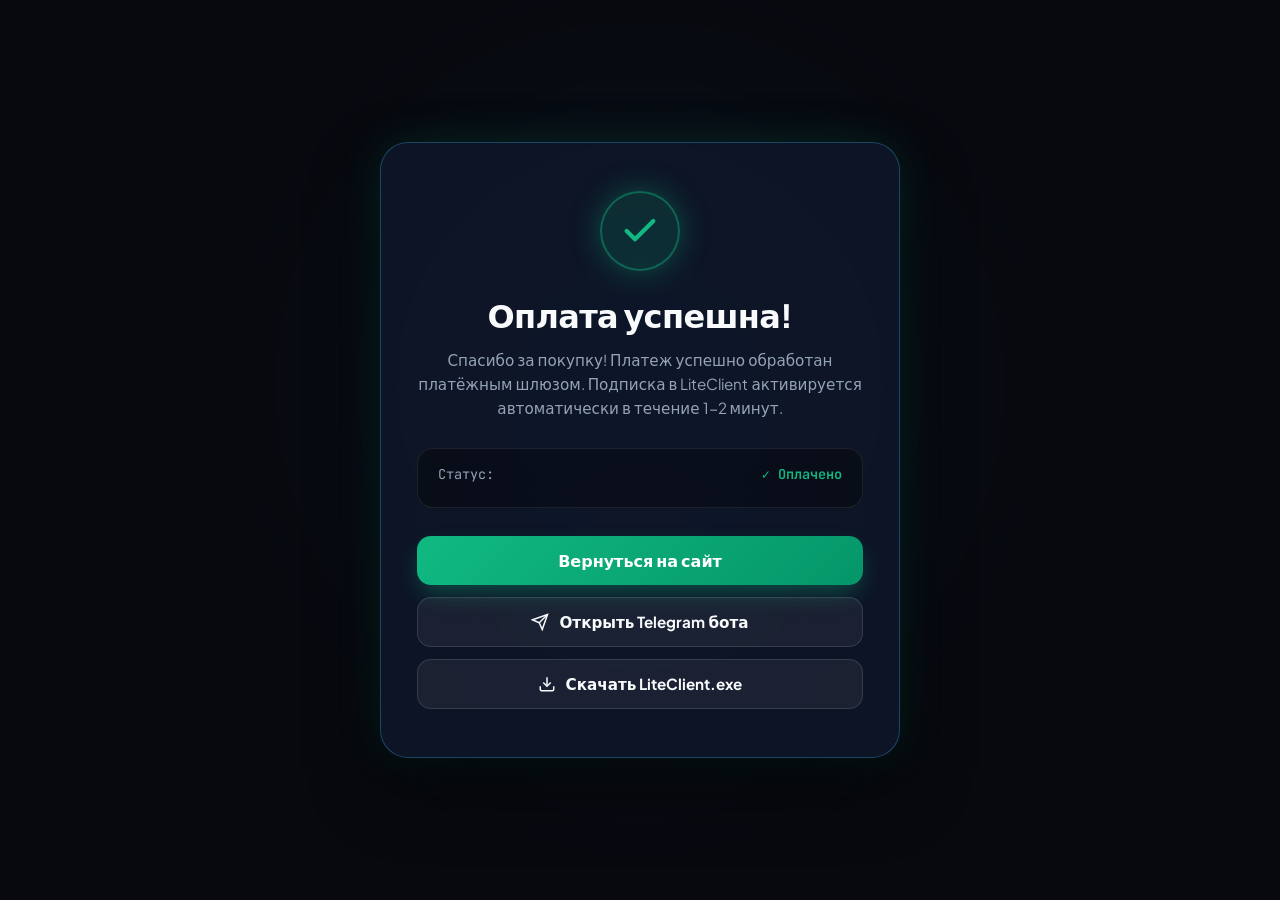
==== success.html @ eb527eb9 "Connect AnyPay payment gateway to tariff buttons" ====
<!DOCTYPE html>
<html lang="ru">
<head>
  <meta charset="UTF-8">
  <meta name="viewport" content="width=device-width, initial-scale=1.0">
  <title>Оплата успешна — LiteClient</title>
  <link rel="preconnect" href="https://fonts.googleapis.com">
  <link rel="preconnect" href="https://fonts.gstatic.com" crossorigin>
  <link href="https://fonts.googleapis.com/css2?family=JetBrains+Mono:wght@400;600;700&family=Plus+Jakarta+Sans:wght@400;500;600;700;800;900&display=swap" rel="stylesheet">
  <link rel="icon" type="image/svg+xml" href="logo.svg?v=5">
  <link rel="shortcut icon" href="favicon.ico">
  <link rel="stylesheet" href="styles.css?v=12">
  <style>
    .status-page-wrap {
      min-height: 100vh;
      display: flex;
      align-items: center;
      justify-content: center;
      padding: 24px;
      position: relative;
      z-index: 10;
    }
    .status-card {
      background: rgba(15, 23, 42, 0.85);
      border: 1px solid rgba(56, 189, 248, 0.3);
      border-radius: 28px;
      padding: 48px 36px;
      max-width: 520px;
      width: 100%;
      text-align: center;
      box-shadow: 0 30px 80px -15px rgba(0, 0, 0, 0.8), 0 0 50px -10px rgba(16, 185, 129, 0.25);
      animation: cardFadeIn 0.6s cubic-bezier(0.16, 1, 0.3, 1) forwards;
    }
    .status-icon-wrap {
      width: 80px;
      height: 80px;
      margin: 0 auto 24px;
      border-radius: 50%;
      background: rgba(16, 185, 129, 0.15);
      border: 2px solid rgba(16, 185, 129, 0.4);
      display: flex;
      align-items: center;
      justify-content: center;
      box-shadow: 0 0 30px rgba(16, 185, 129, 0.35);
    }
    .status-icon-wrap svg {
      color: #10b981;
    }
    .status-title {
      font-size: 2rem;
      font-weight: 800;
      color: var(--text-main);
      margin-bottom: 12px;
      letter-spacing: -0.02em;
    }
    .status-desc {
      color: var(--text-muted);
      font-size: 0.95rem;
      line-height: 1.6;
      margin-bottom: 28px;
    }
    .order-info-box {
      background: rgba(0, 0, 0, 0.35);
      border: 1px solid rgba(255, 255, 255, 0.08);
      border-radius: 16px;
      padding: 16px 20px;
      margin-bottom: 28px;
      text-align: left;
      font-family: var(--font-mono);
      font-size: 0.85rem;
    }
    .order-info-row {
      display: flex;
      justify-content: space-between;
      margin-bottom: 8px;
      color: var(--text-muted);
    }
    .order-info-row:last-child {
      margin-bottom: 0;
    }
    .order-info-row span:last-child {
      color: var(--text-main);
      font-weight: 600;
    }
    .status-actions {
      display: flex;
      flex-direction: column;
      gap: 12px;
    }
    .btn-main {
      display: inline-flex;
      align-items: center;
      justify-content: center;
      gap: 10px;
      width: 100%;
      padding: 14px 24px;
      font-size: 1rem;
      font-weight: 700;
      border-radius: 14px;
      background: linear-gradient(135deg, #10b981 0%, #059669 100%);
      color: #fff;
      text-decoration: none;
      border: none;
      cursor: pointer;
      box-shadow: 0 10px 25px -5px rgba(16, 185, 129, 0.4);
      transition: all 0.25s ease;
    }
    .btn-main:hover {
      transform: translateY(-2px);
      box-shadow: 0 14px 30px -5px rgba(16, 185, 129, 0.6);
    }
    .btn-secondary {
      display: inline-flex;
      align-items: center;
      justify-content: center;
      gap: 10px;
      width: 100%;
      padding: 14px 24px;
      font-size: 0.95rem;
      font-weight: 700;
      border-radius: 14px;
      background: rgba(255, 255, 255, 0.06);
      color: var(--text-main);
      text-decoration: none;
      border: 1px solid rgba(255, 255, 255, 0.12);
      transition: all 0.25s ease;
    }
    .btn-secondary:hover {
      background: rgba(255, 255, 255, 0.12);
      transform: translateY(-2px);
    }
  </style>
</head>
<body>
  <div class="ambient-glow glow-1"></div>
  <div class="ambient-glow glow-2"></div>
  <canvas id="particleCanvas"></canvas>

  <div class="status-page-wrap">
    <div class="status-card">
      <div class="status-icon-wrap">
        <svg width="40" height="40" viewBox="0 0 24 24" fill="none" stroke="currentColor" stroke-width="2.5" stroke-linecap="round" stroke-linejoin="round">
          <polyline points="20 6 9 17 4 12"></polyline>
        </svg>
      </div>

      <h1 class="status-title">Оплата успешна!</h1>
      <p class="status-desc">
        Спасибо за покупку! Платеж успешно обработан платёжным шлюзом. Подписка в LiteClient активируется автоматически в течение 1-2 минут.
      </p>

      <div class="order-info-box" id="orderInfoBox">
        <div class="order-info-row">
          <span>Статус:</span>
          <span style="color: #10b981;">✓ Оплачено</span>
        </div>
        <div class="order-info-row" id="payIdRow" style="display: none;">
          <span>Номер заказа:</span>
          <span id="payIdVal">—</span>
        </div>
        <div class="order-info-row" id="amountRow" style="display: none;">
          <span>Сумма:</span>
          <span id="amountVal">—</span>
        </div>
      </div>

      <div class="status-actions">
        <a href="index.html" class="btn-main">
          Вернуться на сайт
        </a>
        <a href="https://t.me/lLiteClientBot" target="_blank" class="btn-secondary">
          <svg width="18" height="18" viewBox="0 0 24 24" fill="none" stroke="currentColor" stroke-width="2">
            <line x1="22" y1="2" x2="11" y2="13"></line>
            <polygon points="22 2 15 22 11 13 2 9 22 2"></polygon>
          </svg>
          Открыть Telegram бота
        </a>
        <a href="LiteClient.exe" download class="btn-secondary">
          <svg width="18" height="18" viewBox="0 0 24 24" fill="none" stroke="currentColor" stroke-width="2">
            <path d="M21 15v4a2 2 0 0 1-2 2H5a2 2 0 0 1-2-2v-4"></path>
            <polyline points="7 10 12 15 17 10"></polyline>
            <line x1="12" y1="15" x2="12" y2="3"></line>
          </svg>
          Скачать LiteClient.exe
        </a>
      </div>
    </div>
  </div>

  <script>
    // Extract query parameters if AnyPay passes them (pay_id, amount, currency)
    const params = new URLSearchParams(window.location.search);
    const payId = params.get('pay_id');
    const amount = params.get('amount');
    const currency = params.get('currency') || 'RUB';

    if (payId) {
      document.getElementById('payIdRow').style.display = 'flex';
      document.getElementById('payIdVal').textContent = '#' + payId;
    }
    if (amount) {
      document.getElementById('amountRow').style.display = 'flex';
      document.getElementById('amountVal').textContent = amount + ' ' + (currency === 'RUB' ? 'руб' : currency);
    }
  </script>
</body>
</html>
---- styles.css ----
:root {
  --bg-deep: #07090e;
  --text-main: #f8fafc;
  --text-muted: #94a3b8;
  --accent-cyan: #38bdf8;
  --accent-blue: #2563eb;
  --accent-purple: #8b5cf6;
  --card-bg: rgba(15, 23, 42, 0.7);
  --card-border: rgba(56, 189, 248, 0.2);
  --font-main: 'Plus Jakarta Sans', system-ui, -apple-system, sans-serif;
  --font-mono: 'JetBrains Mono', monospace;
}

* {
  margin: 0;
  padding: 0;
  box-sizing: border-box;
}

html, body {
  width: 100%;
  height: 100%;
  overflow: hidden;
  background-color: var(--bg-deep);
  color: var(--text-main);
  font-family: var(--font-main);
  -webkit-font-smoothing: antialiased;
}

/* Background glow */
.ambient-glow {
  position: absolute;
  border-radius: 50%;
  filter: blur(120px);
  pointer-events: none;
  z-index: 0;
  opacity: 0.45;
  animation: floatOrb 10s ease-in-out infinite alternate;
}

.glow-1 {
  width: 500px;
  height: 500px;
  top: 15%;
  left: 50%;
  transform: translateX(-50%);
  background: radial-gradient(circle, rgba(56, 189, 248, 0.35) 0%, rgba(37, 99, 235, 0.1) 70%, transparent 100%);
}

.glow-2 {
  width: 450px;
  height: 450px;
  bottom: 10%;
  left: 50%;
  transform: translateX(-50%);
  background: radial-gradient(circle, rgba(139, 92, 246, 0.25) 0%, transparent 70%);
}

@keyframes floatOrb {
  0% { transform: translate(-50%, -10px) scale(0.95); }
  100% { transform: translate(-50%, 15px) scale(1.05); }
}

#particleCanvas {
  position: absolute;
  top: 0;
  left: 0;
  width: 100%;
  height: 100%;
  z-index: 1;
  pointer-events: none;
}

/* Top bar with Tariffs button */
.top-nav {
  position: absolute;
  top: 0;
  left: 0;
  width: 100%;
  z-index: 50;
  padding: 24px 32px;
}

.nav-wrapper {
  max-width: 1200px;
  margin: 0 auto;
  display: flex;
  align-items: center;
  justify-content: space-between;
}

.top-logo {
  display: flex;
  align-items: center;
  gap: 12px;
  user-select: none;
}

.nav-logo-img {
  width: 34px;
  height: 34px;
  filter: drop-shadow(0 0 10px rgba(56, 189, 248, 0.5));
}

.nav-logo-text {
  font-size: 1.25rem;
  font-weight: 800;
  letter-spacing: -0.02em;
  color: var(--text-main);
}

.logo-emblem-wrap {
  margin-bottom: 12px;
  display: flex;
  align-items: center;
  justify-content: center;
}

.brand-logo-img {
  width: 52px;
  height: 52px;
  filter: drop-shadow(0 0 16px rgba(56, 189, 248, 0.6));
  animation: logoPulse 4s ease-in-out infinite alternate;
}

@keyframes logoPulse {
  0% { transform: scale(0.97); filter: drop-shadow(0 0 14px rgba(56, 189, 248, 0.5)); }
  100% { transform: scale(1.03); filter: drop-shadow(0 0 24px rgba(139, 92, 246, 0.7)); }
}

.modal-logo-img {
  width: 38px;
  height: 38px;
  filter: drop-shadow(0 0 12px rgba(56, 189, 248, 0.6));
}

.tariffs-open-btn {
  display: inline-flex;
  align-items: center;
  gap: 10px;
  background: rgba(15, 23, 42, 0.75);
  backdrop-filter: blur(16px);
  -webkit-backdrop-filter: blur(16px);
  color: var(--text-main);
  border: 1px solid rgba(56, 189, 248, 0.3);
  padding: 12px 24px;
  border-radius: 999px;
  font-family: var(--font-main);
  font-size: 0.95rem;
  font-weight: 700;
  cursor: pointer;
  box-shadow: 0 4px 20px -2px rgba(0, 0, 0, 0.5),
              0 0 15px rgba(56, 189, 248, 0.2);
  transition: all 0.25s cubic-bezier(0.16, 1, 0.3, 1);
}

.tariffs-open-btn:hover {
  transform: translateY(-2px);
  border-color: var(--accent-cyan);
  background: rgba(56, 189, 248, 0.15);
  box-shadow: 0 6px 25px -2px rgba(56, 189, 248, 0.4),
              0 0 25px rgba(56, 189, 248, 0.3);
}

.tariffs-open-btn svg {
  color: var(--accent-cyan);
}

/* Center strictly title */
.center-wrapper {
  position: relative;
  z-index: 10;
  width: 100%;
  height: 100vh;
  display: flex;
  align-items: center;
  justify-content: center;
  padding: 24px;
}

.center-card {
  display: flex;
  flex-direction: column;
  align-items: center;
  justify-content: center;
  text-align: center;
  animation: cardFadeIn 0.8s cubic-bezier(0.16, 1, 0.3, 1) forwards;
}

@keyframes cardFadeIn {
  from {
    opacity: 0;
    transform: translateY(20px) scale(0.96);
  }
  to {
    opacity: 1;
    transform: translateY(0) scale(1);
  }
}

.version-tag {
  display: inline-flex;
  align-items: center;
  gap: 8px;
  font-family: var(--font-mono);
  font-size: 0.85rem;
  font-weight: 700;
  letter-spacing: 0.08em;
  color: var(--accent-cyan);
  background: rgba(56, 189, 248, 0.1);
  border: 1px solid rgba(56, 189, 248, 0.25);
  padding: 6px 18px;
  border-radius: 999px;
  margin-bottom: 16px;
}

.pulse-dot {
  width: 7px;
  height: 7px;
  background-color: var(--accent-cyan);
  border-radius: 50%;
  box-shadow: 0 0 8px var(--accent-cyan);
  animation: pulse 2s infinite;
}

@keyframes pulse {
  0%, 100% { opacity: 1; transform: scale(1); }
  50% { opacity: 0.4; transform: scale(0.85); }
}

.logo-title {
  font-size: 4.5rem;
  font-weight: 900;
  letter-spacing: -0.04em;
  line-height: 1;
}

.logo-title .icon {
  background: linear-gradient(135deg, #38bdf8 0%, #a855f7 100%);
  -webkit-background-clip: text;
  -webkit-text-fill-color: transparent;
  display: inline-block;
  margin-right: 4px;
  filter: drop-shadow(0 0 20px rgba(56, 189, 248, 0.7));
}

.logo-title .highlight {
  background: linear-gradient(135deg, #38bdf8 20%, #818cf8 100%);
  -webkit-background-clip: text;
  -webkit-text-fill-color: transparent;
}

/* Modal Popup */
.modal-backdrop {
  position: fixed;
  top: 0;
  left: 0;
  width: 100%;
  height: 100%;
  z-index: 100;
  background: rgba(3, 7, 18, 0.82);
  backdrop-filter: blur(20px);
  -webkit-backdrop-filter: blur(20px);
  display: flex;
  align-items: center;
  justify-content: center;
  padding: 24px;
  opacity: 0;
  visibility: hidden;
  transition: all 0.3s cubic-bezier(0.16, 1, 0.3, 1);
}

.modal-backdrop.active {
  opacity: 1;
  visibility: visible;
}

.modal-card {
  max-width: 980px;
  width: 100%;
  background: rgba(15, 23, 42, 0.85);
  border: 1px solid rgba(56, 189, 248, 0.25);
  border-radius: 28px;
  padding: 40px 36px;
  box-shadow: 0 30px 80px -15px rgba(0, 0, 0, 0.8),
              0 0 50px -10px rgba(56, 189, 248, 0.25);
  transform: translateY(25px) scale(0.96);
  transition: transform 0.3s cubic-bezier(0.16, 1, 0.3, 1);
}

.modal-backdrop.active .modal-card {
  transform: translateY(0) scale(1);
}

.modal-header {
  display: flex;
  align-items: center;
  justify-content: space-between;
  margin-bottom: 32px;
}

.modal-title-wrap {
  display: flex;
  align-items: center;
  gap: 12px;
}

.modal-icon {
  font-size: 1.8rem;
  filter: drop-shadow(0 0 10px rgba(56, 189, 248, 0.6));
}

.modal-title {
  font-size: 1.8rem;
  font-weight: 800;
  color: var(--text-main);
  letter-spacing: -0.02em;
}

.modal-close-btn {
  background: rgba(255, 255, 255, 0.06);
  border: 1px solid rgba(255, 255, 255, 0.12);
  color: var(--text-muted);
  width: 42px;
  height: 42px;
  border-radius: 50%;
  font-size: 1.6rem;
  line-height: 1;
  display: flex;
  align-items: center;
  justify-content: center;
  cursor: pointer;
  transition: all 0.2s ease;
}

.modal-close-btn:hover {
  background: rgba(239, 68, 68, 0.2);
  border-color: rgba(239, 68, 68, 0.4);
  color: #ef4444;
  transform: scale(1.08);
}

/* Tariffs Grid (5 items) */
.tariffs-grid {
  display: grid;
  grid-template-columns: repeat(5, 1fr);
  gap: 16px;
}

.tariff-box {
  position: relative;
  background: rgba(15, 23, 42, 0.6);
  border: 1px solid rgba(255, 255, 255, 0.08);
  border-radius: 20px;
  padding: 26px 18px;
  text-align: center;
  display: flex;
  flex-direction: column;
  justify-content: space-between;
  gap: 20px;
  transition: all 0.25s cubic-bezier(0.16, 1, 0.3, 1);
}

.tariff-box:hover {
  transform: translateY(-6px);
  border-color: rgba(56, 189, 248, 0.4);
  box-shadow: 0 15px 35px -10px rgba(56, 189, 248, 0.25);
  background: rgba(15, 23, 42, 0.85);
}

.tariff-box.featured {
  border-color: rgba(56, 189, 248, 0.5);
  background: linear-gradient(180deg, rgba(56, 189, 248, 0.12) 0%, rgba(15, 23, 42, 0.8) 100%);
  box-shadow: 0 10px 30px -5px rgba(56, 189, 248, 0.25);
}

.tariff-box.lifetime {
  border-color: rgba(139, 92, 246, 0.5);
  background: linear-gradient(180deg, rgba(139, 92, 246, 0.15) 0%, rgba(15, 23, 42, 0.8) 100%);
  box-shadow: 0 10px 30px -5px rgba(139, 92, 246, 0.25);
}

.tariff-badge {
  position: absolute;
  top: -11px;
  left: 50%;
  transform: translateX(-50%);
  background: var(--accent-cyan);
  color: #07090e;
  font-family: var(--font-mono);
  font-size: 0.68rem;
  font-weight: 800;
  text-transform: uppercase;
  padding: 2px 10px;
  border-radius: 999px;
  letter-spacing: 0.06em;
}

.lifetime-badge {
  background: linear-gradient(135deg, #a855f7 0%, #38bdf8 100%);
  color: #fff;
}

.tariff-duration {
  font-size: 1.15rem;
  font-weight: 700;
  color: var(--text-main);
  letter-spacing: -0.01em;
}

.tariff-price {
  font-size: 1.75rem;
  font-weight: 900;
  color: var(--text-main);
  font-family: var(--font-mono);
  letter-spacing: -0.03em;
}

.tariff-price .currency {
  font-size: 0.95rem;
  font-weight: 600;
  color: var(--accent-cyan);
}

.lifetime .tariff-price .currency {
  color: #c084fc;
}

/* Buy buttons */
.buy-btn {
  width: 100%;
  padding: 12px 14px;
  font-size: 0.95rem;
  font-weight: 700;
  border-radius: 14px;
  border: 1px solid rgba(56, 189, 248, 0.3);
  background: rgba(56, 189, 248, 0.12);
  color: var(--accent-cyan);
  cursor: pointer;
  font-family: var(--font-main);
  transition: all 0.2s cubic-bezier(0.16, 1, 0.3, 1);
}

.buy-btn:hover {
  background: var(--accent-cyan);
  color: #07090e;
  border-color: var(--accent-cyan);
  transform: scale(1.03);
  box-shadow: 0 6px 20px -2px rgba(56, 189, 248, 0.5);
}

.buy-btn.btn-highlight {
  background: linear-gradient(135deg, #38bdf8 0%, #2563eb 100%);
  color: #fff;
  border: none;
}

.buy-btn.btn-highlight:hover {
  filter: brightness(1.15);
  box-shadow: 0 8px 25px -2px rgba(56, 189, 248, 0.6);
}

.buy-btn.btn-lifetime {
  background: linear-gradient(135deg, #a855f7 0%, #6366f1 100%);
  color: #fff;
  border: none;
}

.buy-btn.btn-lifetime:hover {
  filter: brightness(1.15);
  box-shadow: 0 8px 25px -2px rgba(168, 85, 247, 0.6);
}

/* Brand description & hero actions */
.brand-description {
  margin-top: 14px;
  font-size: 0.95rem;
  line-height: 1.6;
  color: #94a3b8;
  max-width: 520px;
  text-align: center;
  font-weight: 500;
}

.hero-actions {
  display: flex;
  align-items: center;
  gap: 12px;
  margin-top: 24px;
}

.hero-primary-btn {
  background: linear-gradient(135deg, #38bdf8 0%, #2563eb 100%);
  color: #fff;
  border: none;
  font-family: var(--font-main);
  font-size: 0.92rem;
  font-weight: 700;
  padding: 12px 26px;
  border-radius: 12px;
  cursor: pointer;
  box-shadow: 0 4px 18px rgba(56, 189, 248, 0.4);
  transition: all 0.25s cubic-bezier(0.16, 1, 0.3, 1);
}

.hero-primary-btn:hover {
  transform: translateY(-2px);
  box-shadow: 0 8px 25px rgba(56, 189, 248, 0.6);
  filter: brightness(1.1);
}

.hero-secondary-btn {
  display: inline-flex;
  align-items: center;
  gap: 8px;
  background: rgba(15, 23, 42, 0.7);
  color: #e2e8f0;
  border: 1px solid rgba(56, 189, 248, 0.25);
  font-family: var(--font-main);
  font-size: 0.92rem;
  font-weight: 600;
  padding: 12px 22px;
  border-radius: 12px;
  cursor: pointer;
  text-decoration: none;
  backdrop-filter: blur(12px);
  transition: all 0.25s ease;
}

.hero-secondary-btn:hover {
  background: rgba(56, 189, 248, 0.12);
  border-color: var(--accent-cyan);
  color: #fff;
  transform: translateY(-2px);
}

/* Site Footer */
.site-footer {
  position: absolute;
  bottom: 0;
  left: 0;
  width: 100%;
  padding: 18px 24px;
  background: rgba(7, 9, 14, 0.75);
  backdrop-filter: blur(16px);
  border-top: 1px solid rgba(56, 189, 248, 0.1);
  z-index: 20;
}

.footer-wrapper {
  max-width: 1100px;
  margin: 0 auto;
  display: flex;
  align-items: center;
  justify-content: space-between;
  flex-wrap: wrap;
  gap: 12px;
  font-size: 0.82rem;
  color: #64748b;
}

.footer-copy {
  font-weight: 500;
}

.footer-links {
  display: flex;
  align-items: center;
  gap: 10px;
  flex-wrap: wrap;
}

.footer-sep {
  color: #334155;
  user-select: none;
}

.footer-link-btn {
  background: none;
  border: none;
  color: #94a3b8;
  font-family: var(--font-main);
  font-size: 0.82rem;
  font-weight: 500;
  cursor: pointer;
  padding: 0;
  transition: color 0.2s ease;
}

.footer-link-btn:hover {
  color: var(--accent-cyan);
  text-decoration: underline;
}

/* Legal Modal */
.legal-modal-card {
  max-width: 780px !important;
  width: 92% !important;
  max-height: 85vh;
  display: flex;
  flex-direction: column;
}

.legal-tabs {
  display: flex;
  gap: 8px;
  border-bottom: 1px solid rgba(56, 189, 248, 0.15);
  padding-bottom: 12px;
  margin-bottom: 18px;
  overflow-x: auto;
}

.legal-tab-btn {
  background: rgba(15, 23, 42, 0.6);
  border: 1px solid rgba(56, 189, 248, 0.15);
  color: #94a3b8;
  font-family: var(--font-main);
  font-size: 0.82rem;
  font-weight: 600;
  padding: 8px 16px;
  border-radius: 8px;
  cursor: pointer;
  white-space: nowrap;
  transition: all 0.2s ease;
}

.legal-tab-btn:hover {
  color: #f8fafc;
  border-color: rgba(56, 189, 248, 0.4);
}

.legal-tab-btn.active {
  background: rgba(56, 189, 248, 0.18);
  border-color: var(--accent-cyan);
  color: var(--accent-cyan);
}

.legal-content-body {
  overflow-y: auto;
  max-height: 55vh;
  padding-right: 10px;
  font-size: 0.88rem;
  line-height: 1.7;
  color: #cbd5e1;
}

.legal-content-body::-webkit-scrollbar {
  width: 6px;
}
.legal-content-body::-webkit-scrollbar-track {
  background: rgba(15, 23, 42, 0.4);
  border-radius: 3px;
}
.legal-content-body::-webkit-scrollbar-thumb {
  background: rgba(56, 189, 248, 0.3);
  border-radius: 3px;
}

.legal-section-title {
  font-size: 1.15rem;
  font-weight: 700;
  color: #f8fafc;
  margin-top: 14px;
  margin-bottom: 8px;
}

.legal-text-p {
  margin-bottom: 12px;
}

.legal-contacts-grid {
  display: grid;
  grid-template-columns: repeat(auto-fit, minmax(240px, 1fr));
  gap: 16px;
  margin-top: 16px;
}

.contact-card {
  background: rgba(15, 23, 42, 0.6);
  border: 1px solid rgba(56, 189, 248, 0.2);
  border-radius: 12px;
  padding: 16px;
}

.contact-card-label {
  font-size: 0.78rem;
  color: #64748b;
  text-transform: uppercase;
  font-weight: 700;
  letter-spacing: 0.05em;
  margin-bottom: 6px;
}

.contact-card-val {
  font-size: 1rem;
  font-weight: 600;
  color: #f8fafc;
  word-break: break-all;
}

.contact-card-link {
  color: var(--accent-cyan);
  text-decoration: none;
}
.contact-card-link:hover {
  text-decoration: underline;
}

/* Responsive adjustments */
@media (max-width: 900px) {
  .tariffs-grid {
    grid-template-columns: repeat(3, 1fr);
  }
}

@media (max-width: 650px) {
  .tariffs-grid {
    grid-template-columns: 1fr;
    max-height: 65vh;
    overflow-y: auto;
    padding-right: 4px;
  }
  .modal-card {
    padding: 24px 18px;
  }
  .logo-title {
    font-size: 2.8rem;
  }
  .brand-description {
    font-size: 0.85rem;
    padding: 0 12px;
  }
  .site-footer {
    padding: 14px 16px;
  }
  .footer-wrapper {
    flex-direction: column;
    text-align: center;
    gap: 8px;
  }
  .footer-links {
    justify-content: center;
  }
}

/* --- Auth & Profile Elements --- */
.nav-actions {
  display: flex;
  align-items: center;
  gap: 10px;
}

.nav-btn {
  display: inline-flex;
  align-items: center;
  gap: 8px;
  font-family: var(--font-main);
  font-size: 0.88rem;
  font-weight: 600;
  padding: 10px 18px;
  border-radius: 12px;
  cursor: pointer;
  transition: all 0.25s cubic-bezier(0.16, 1, 0.3, 1);
}

.auth-nav-btn {
  background: rgba(15, 23, 42, 0.7);
  color: #f1f5f9;
  border: 1px solid rgba(56, 189, 248, 0.25);
  backdrop-filter: blur(12px);
}

.auth-nav-btn:hover {
  background: rgba(56, 189, 248, 0.12);
  border-color: var(--accent-cyan);
  color: #fff;
  transform: translateY(-2px);
  box-shadow: 0 4px 18px rgba(56, 189, 248, 0.25);
}

.user-profile-badge {
  display: inline-flex;
  align-items: center;
  gap: 8px;
  background: rgba(15, 23, 42, 0.85);
  color: #38bdf8;
  border: 1px solid rgba(56, 189, 248, 0.4);
  font-family: var(--font-mono);
  font-size: 0.86rem;
  font-weight: 600;
  padding: 9px 16px;
  border-radius: 12px;
  cursor: pointer;
  backdrop-filter: blur(12px);
  transition: all 0.2s ease;
}

.user-profile-badge:hover {
  background: rgba(56, 189, 248, 0.15);
  border-color: #38bdf8;
  transform: translateY(-2px);
  box-shadow: 0 4px 18px rgba(56, 189, 248, 0.35);
}

.badge-dot {
  width: 7px;
  height: 7px;
  border-radius: 50%;
  background: #10b981;
  box-shadow: 0 0 8px #10b981;
}

/* Auth Modal Styles */
.auth-modal-card {
  max-width: 500px !important;
  width: 92% !important;
  text-align: center;
}

.auth-intro-text {
  font-size: 0.9rem;
  color: #94a3b8;
  line-height: 1.6;
  margin-bottom: 20px;
}

.auth-code-wrapper {
  background: rgba(15, 23, 42, 0.8);
  border: 1px solid rgba(56, 189, 248, 0.25);
  border-radius: 16px;
  padding: 18px;
  margin-bottom: 20px;
}

.auth-code-label {
  font-size: 0.78rem;
  text-transform: uppercase;
  color: #64748b;
  font-weight: 700;
  letter-spacing: 0.08em;
  margin-bottom: 8px;
}

.auth-code-box {
  display: flex;
  align-items: center;
  justify-content: center;
  gap: 16px;
}

.auth-code-digits {
  font-family: var(--font-mono);
  font-size: 2.2rem;
  font-weight: 700;
  color: #38bdf8;
  letter-spacing: 0.15em;
  text-shadow: 0 0 20px rgba(56, 189, 248, 0.5);
}

.copy-code-action-btn {
  display: inline-flex;
  align-items: center;
  gap: 6px;
  background: rgba(56, 189, 248, 0.12);
  border: 1px solid rgba(56, 189, 248, 0.3);
  color: #e2e8f0;
  font-family: var(--font-main);
  font-size: 0.78rem;
  font-weight: 600;
  padding: 6px 12px;
  border-radius: 8px;
  cursor: pointer;
  transition: all 0.2s ease;
}

.copy-code-action-btn:hover {
  background: rgba(56, 189, 248, 0.25);
  color: #fff;
}

.auth-actions-group {
  display: flex;
  flex-direction: column;
  gap: 14px;
}

.auth-telegram-btn {
  display: flex;
  align-items: center;
  justify-content: center;
  gap: 10px;
  background: linear-gradient(135deg, #229ed9 0%, #0088cc 100%);
  color: #fff;
  text-decoration: none;
  font-size: 0.95rem;
  font-weight: 700;
  padding: 14px 20px;
  border-radius: 12px;
  box-shadow: 0 4px 20px rgba(0, 136, 204, 0.45);
  transition: all 0.25s ease;
}

.auth-telegram-btn:hover {
  filter: brightness(1.12);
  transform: translateY(-2px);
  box-shadow: 0 8px 25px rgba(0, 136, 204, 0.6);
}

.auth-manual-instruction {
  background: rgba(15, 23, 42, 0.5);
  border: 1px dashed rgba(56, 189, 248, 0.2);
  border-radius: 12px;
  padding: 12px 14px;
  font-size: 0.82rem;
  color: #94a3b8;
  display: flex;
  flex-direction: column;
  gap: 6px;
}

.bot-mention-link {
  color: var(--accent-cyan);
  text-decoration: none;
  font-weight: 600;
}
.bot-mention-link:hover {
  text-decoration: underline;
}

.command-pill {
  font-family: var(--font-mono);
  font-size: 0.95rem;
  background: rgba(7, 9, 14, 0.8);
  padding: 8px 12px;
  border-radius: 8px;
  color: #38bdf8;
  border: 1px solid rgba(56, 189, 248, 0.2);
}

.auth-waiting-status {
  display: inline-flex;
  align-items: center;
  gap: 10px;
  margin-top: 18px;
  font-size: 0.82rem;
  color: #64748b;
  font-weight: 500;
}

.pulse-radar {
  width: 8px;
  height: 8px;
  border-radius: 50%;
  background: #38bdf8;
  animation: pulseRadar 1.5s infinite;
}

@keyframes pulseRadar {
  0% { transform: scale(0.9); box-shadow: 0 0 0 0 rgba(56, 189, 248, 0.7); }
  70% { transform: scale(1.1); box-shadow: 0 0 0 8px rgba(56, 189, 248, 0); }
  100% { transform: scale(0.9); box-shadow: 0 0 0 0 rgba(56, 189, 248, 0); }
}

/* Auth Success Screen */
.auth-success-flow {
  text-align: center;
  padding: 10px 0;
}

.success-check-badge {
  width: 58px;
  height: 58px;
  margin: 0 auto 16px;
  border-radius: 50%;
  background: linear-gradient(135deg, #10b981 0%, #059669 100%);
  display: flex;
  align-items: center;
  justify-content: center;
  font-size: 1.8rem;
  color: #fff;
  box-shadow: 0 0 25px rgba(16, 185, 129, 0.5);
}

.success-heading {
  font-size: 1.3rem;
  font-weight: 700;
  color: #f8fafc;
  margin-bottom: 14px;
}

.success-user-card {
  background: rgba(15, 23, 42, 0.7);
  border: 1px solid rgba(16, 185, 129, 0.3);
  border-radius: 12px;
  padding: 14px;
  display: flex;
  flex-direction: column;
  gap: 8px;
  text-align: left;
}

.suc-row {
  display: flex;
  justify-content: space-between;
  font-size: 0.88rem;
}

.suc-label {
  color: #64748b;
}

.suc-val {
  color: #f8fafc;
  font-weight: 600;
  font-family: var(--font-mono);
}

/* Profile Dashboard Modal */
.profile-modal-card {
  max-width: 520px !important;
  width: 92% !important;
}

.profile-dashboard-body {
  display: flex;
  flex-direction: column;
  gap: 16px;
}

.profile-hero-card {
  display: flex;
  align-items: center;
  gap: 16px;
  background: rgba(15, 23, 42, 0.8);
  border: 1px solid rgba(56, 189, 248, 0.25);
  border-radius: 16px;
  padding: 18px;
}

.profile-avatar-circle {
  width: 52px;
  height: 52px;
  border-radius: 50%;
  background: linear-gradient(135deg, #38bdf8 0%, #2563eb 100%);
  display: flex;
  align-items: center;
  justify-content: center;
  font-size: 1.6rem;
  box-shadow: 0 4px 18px rgba(56, 189, 248, 0.35);
}

.profile-info-text {
  display: flex;
  flex-direction: column;
  gap: 4px;
}

.profile-uname {
  font-size: 1.25rem;
  font-weight: 700;
  color: #f8fafc;
}

.profile-id-tag {
  font-size: 0.8rem;
  color: #64748b;
  font-family: var(--font-mono);
}

.verified-tag {
  color: #10b981;
  font-weight: 600;
}

.profile-stats-grid {
  display: grid;
  grid-template-columns: 1fr 1fr;
  gap: 12px;
}

.stat-card {
  background: rgba(15, 23, 42, 0.6);
  border: 1px solid rgba(56, 189, 248, 0.15);
  border-radius: 12px;
  padding: 14px;
}

.stat-name {
  font-size: 0.75rem;
  color: #64748b;
  text-transform: uppercase;
  font-weight: 700;
  letter-spacing: 0.05em;
  margin-bottom: 6px;
}

.stat-value {
  font-size: 0.95rem;
  font-weight: 600;
  color: #f8fafc;
  word-break: break-all;
}

.text-accent {
  color: #38bdf8;
}

.profile-actions-row {
  display: flex;
  gap: 10px;
  margin-top: 6px;
}

.logout-btn {
  background: rgba(239, 68, 68, 0.12);
  border: 1px solid rgba(239, 68, 68, 0.3);
  color: #f87171;
  font-family: var(--font-main);
  font-size: 0.9rem;
  font-weight: 600;
  padding: 12px 20px;
  border-radius: 12px;
  cursor: pointer;
  transition: all 0.2s ease;
}

.logout-btn:hover {
  background: rgba(239, 68, 68, 0.25);
  color: #fca5a5;
}

/* Hero Download Button */
.hero-download-btn {
  display: inline-flex;
  align-items: center;
  gap: 8px;
  background: rgba(15, 23, 42, 0.7);
  color: #38bdf8;
  border: 1px solid rgba(56, 189, 248, 0.35);
  font-family: var(--font-main);
  font-size: 0.92rem;
  font-weight: 700;
  padding: 12px 22px;
  border-radius: 12px;
  cursor: pointer;
  text-decoration: none;
  backdrop-filter: blur(12px);
  transition: all 0.25s ease;
}

.hero-download-btn:hover {
  background: rgba(56, 189, 248, 0.18);
  border-color: #38bdf8;
  color: #fff;
  transform: translateY(-2px);
  box-shadow: 0 4px 18px rgba(56, 189, 248, 0.35);
}

/* Profile Download Box */
.profile-download-box {
  display: flex;
  align-items: center;
  justify-content: space-between;
  gap: 14px;
  background: rgba(15, 23, 42, 0.85);
  border: 1px solid rgba(56, 189, 248, 0.25);
  border-radius: 14px;
  padding: 14px 18px;
  flex-wrap: wrap;
}

.dl-info {
  display: flex;
  flex-direction: column;
  gap: 2px;
}

.dl-title {
  font-size: 0.95rem;
  font-weight: 700;
  color: #f8fafc;
}

.dl-ver {
  font-size: 0.78rem;
  color: #64748b;
  font-family: var(--font-mono);
}

.profile-dl-action-btn {
  display: inline-flex;
  align-items: center;
  gap: 8px;
  background: linear-gradient(135deg, #38bdf8 0%, #2563eb 100%);
  color: #fff;
  text-decoration: none;
  font-size: 0.86rem;
  font-weight: 700;
  padding: 9px 18px;
  border-radius: 10px;
  transition: all 0.2s ease;
}

.profile-dl-action-btn:hover {
  filter: brightness(1.15);
  transform: translateY(-2px);
  box-shadow: 0 4px 15px rgba(56, 189, 248, 0.4);
}

/* FAQ Modal */
.faq-modal-card {
  max-width: 680px !important;
  width: 92% !important;
}

.faq-nav-btn {
  background: rgba(15, 23, 42, 0.7);
  color: #f1f5f9;
  border: 1px solid rgba(56, 189, 248, 0.2);
  backdrop-filter: blur(12px);
}

.faq-nav-btn:hover {
  background: rgba(56, 189, 248, 0.12);
  border-color: var(--accent-cyan);
  color: #fff;
  transform: translateY(-2px);
}

.faq-content-body {
  overflow-y: auto;
  max-height: 60vh;
  padding-right: 8px;
  display: flex;
  flex-direction: column;
  gap: 12px;
}

.faq-content-body::-webkit-scrollbar {
  width: 6px;
}
.faq-content-body::-webkit-scrollbar-thumb {
  background: rgba(56, 189, 248, 0.3);
  border-radius: 3px;
}

.faq-item {
  background: rgba(15, 23, 42, 0.65);
  border: 1px solid rgba(56, 189, 248, 0.15);
  border-radius: 12px;
  padding: 16px 18px;
  transition: border-color 0.2s ease;
}

.faq-item:hover {
  border-color: rgba(56, 189, 248, 0.35);
}

.faq-question {
  font-size: 0.98rem;
  font-weight: 700;
  color: #f8fafc;
  margin-bottom: 8px;
}

.faq-answer {
  font-size: 0.88rem;
  color: #94a3b8;
  line-height: 1.6;
}

.faq-answer code {
  font-family: var(--font-mono);
  background: rgba(7, 9, 14, 0.8);
  padding: 2px 6px;
  border-radius: 4px;
  color: #38bdf8;
}

/* --- Live Subscription Status & Time Displays --- */
.badge-sub-pill {
  font-size: 0.76rem;
  font-weight: 700;
  padding: 3px 8px;
  border-radius: 8px;
  background: rgba(56, 189, 248, 0.15);
  border: 1px solid rgba(56, 189, 248, 0.35);
  color: #7dd3fc;
  letter-spacing: 0.02em;
  transition: all 0.25s ease;
}

.badge-sub-pill.pill-active {
  background: rgba(16, 185, 129, 0.18);
  border-color: rgba(16, 185, 129, 0.45);
  color: #34d399;
  box-shadow: 0 0 10px rgba(16, 185, 129, 0.25);
}

.badge-sub-pill.pill-admin {
  background: rgba(245, 158, 11, 0.2);
  border-color: rgba(245, 158, 11, 0.5);
  color: #fbbf24;
  box-shadow: 0 0 12px rgba(245, 158, 11, 0.3);
}

.badge-sub-pill.pill-inactive {
  background: rgba(239, 68, 68, 0.12);
  border-color: rgba(239, 68, 68, 0.3);
  color: #f87171;
}

/* User Hero Sub Banner */
.user-sub-banner {
  display: inline-flex;
  align-items: center;
  gap: 14px;
  background: rgba(15, 23, 42, 0.75);
  border: 1px solid rgba(56, 189, 248, 0.28);
  backdrop-filter: blur(16px);
  -webkit-backdrop-filter: blur(16px);
  border-radius: 999px;
  padding: 8px 20px;
  margin-bottom: 24px;
  box-shadow: 0 8px 30px rgba(0, 0, 0, 0.4),
              0 0 20px rgba(56, 189, 248, 0.15);
  animation: bannerFadeIn 0.5s cubic-bezier(0.16, 1, 0.3, 1) forwards;
}

@keyframes bannerFadeIn {
  from { opacity: 0; transform: translateY(-10px); }
  to { opacity: 1; transform: translateY(0); }
}

.sub-banner-badge {
  display: inline-flex;
  align-items: center;
  gap: 8px;
  font-family: var(--font-mono);
  font-size: 0.84rem;
  font-weight: 700;
  color: #f8fafc;
}

.sub-banner-dot {
  width: 8px;
  height: 8px;
  border-radius: 50%;
  background: #10b981;
  box-shadow: 0 0 10px #10b981;
}

.sub-banner-dot.dot-inactive {
  background: #ef4444;
  box-shadow: 0 0 8px #ef4444;
}

.sub-banner-dot.dot-admin {
  background: #f59e0b;
  box-shadow: 0 0 12px #f59e0b;
}

.sub-banner-time {
  font-family: var(--font-mono);
  font-size: 0.85rem;
  color: #94a3b8;
  border-left: 1px solid rgba(255, 255, 255, 0.15);
  padding-left: 14px;
}

.time-counter {
  color: #38bdf8;
  font-weight: 700;
}

.stat-card-time {
  background: rgba(15, 23, 42, 0.85) !important;
  border-color: rgba(56, 189, 248, 0.3) !important;
}

.text-time {
  color: #38bdf8;
  font-family: var(--font-mono);
  font-weight: 700;
  letter-spacing: 0.02em;
}

.profile-expiry-hint {
  font-size: 0.82rem;
  color: #94a3b8;
  font-family: var(--font-mono);
  text-align: center;
  padding: 8px 12px;
  border-radius: 8px;
  background: rgba(15, 23, 42, 0.4);
  border: 1px dashed rgba(56, 189, 248, 0.2);
}
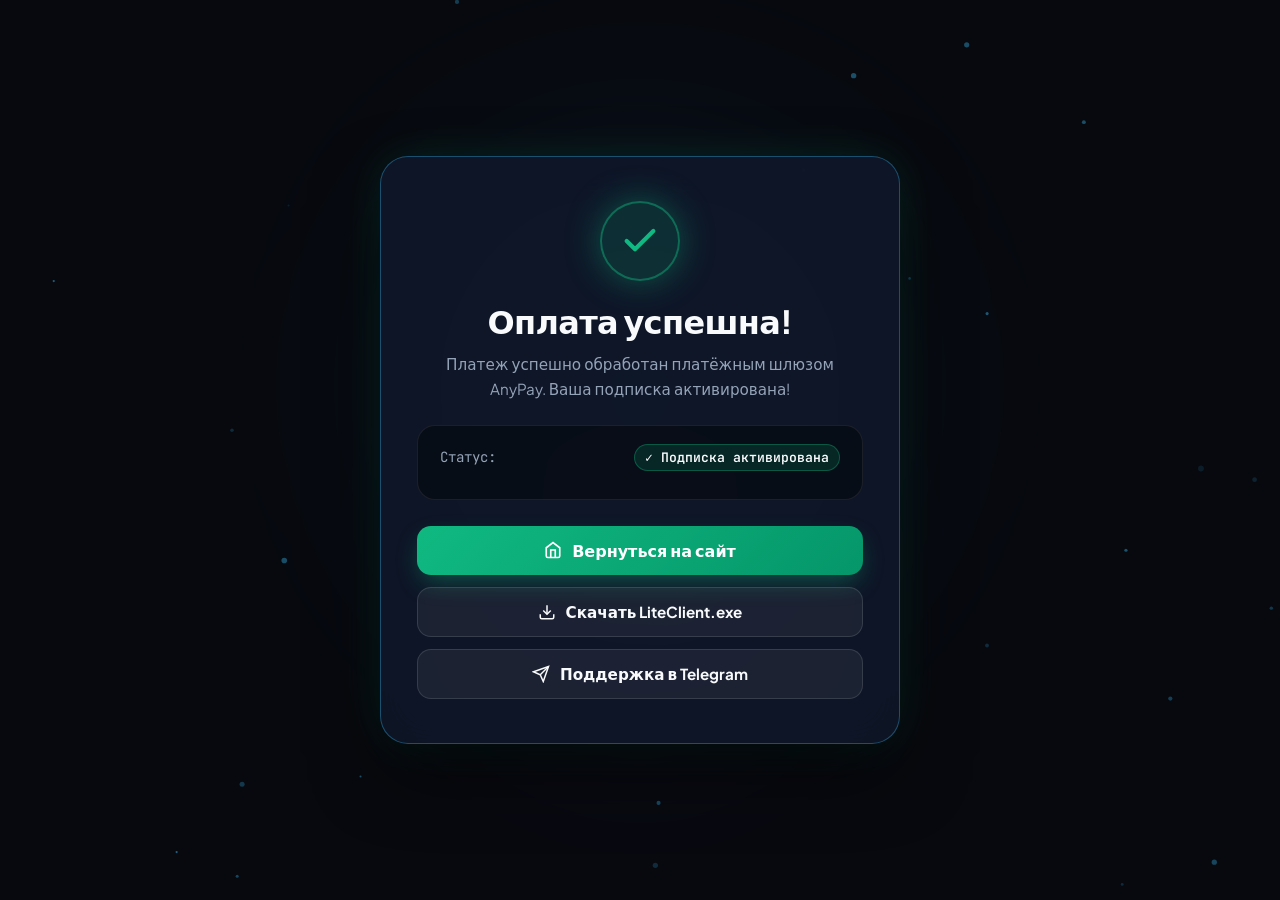
==== commit 5311d204: "feat: Add automatic subscription fulfillment and live confirmation after AnyPay checkout" ====
--- a/success.html
+++ b/success.html
@@ -21,27 +21,37 @@
       z-index: 10;
     }
     .status-card {
-      background: rgba(15, 23, 42, 0.85);
-      border: 1px solid rgba(56, 189, 248, 0.3);
+      background: rgba(15, 23, 42, 0.88);
+      backdrop-filter: blur(24px);
+      border: 1px solid rgba(56, 189, 248, 0.35);
       border-radius: 28px;
-      padding: 48px 36px;
+      padding: 44px 36px;
       max-width: 520px;
       width: 100%;
       text-align: center;
       box-shadow: 0 30px 80px -15px rgba(0, 0, 0, 0.8), 0 0 50px -10px rgba(16, 185, 129, 0.25);
       animation: cardFadeIn 0.6s cubic-bezier(0.16, 1, 0.3, 1) forwards;
     }
+    @keyframes cardFadeIn {
+      from { opacity: 0; transform: translateY(20px) scale(0.97); }
+      to { opacity: 1; transform: translateY(0) scale(1); }
+    }
     .status-icon-wrap {
       width: 80px;
       height: 80px;
-      margin: 0 auto 24px;
+      margin: 0 auto 20px;
       border-radius: 50%;
       background: rgba(16, 185, 129, 0.15);
-      border: 2px solid rgba(16, 185, 129, 0.4);
+      border: 2px solid rgba(16, 185, 129, 0.45);
       display: flex;
       align-items: center;
       justify-content: center;
-      box-shadow: 0 0 30px rgba(16, 185, 129, 0.35);
+      box-shadow: 0 0 35px rgba(16, 185, 129, 0.4);
+      animation: pulseGlow 2.5s infinite ease-in-out;
+    }
+    @keyframes pulseGlow {
+      0%, 100% { box-shadow: 0 0 25px rgba(16, 185, 129, 0.35); }
+      50% { box-shadow: 0 0 45px rgba(16, 185, 129, 0.65); transform: scale(1.03); }
     }
     .status-icon-wrap svg {
       color: #10b981;
@@ -50,29 +60,30 @@
       font-size: 2rem;
       font-weight: 800;
       color: var(--text-main);
-      margin-bottom: 12px;
+      margin-bottom: 10px;
       letter-spacing: -0.02em;
     }
     .status-desc {
       color: var(--text-muted);
       font-size: 0.95rem;
       line-height: 1.6;
-      margin-bottom: 28px;
+      margin-bottom: 24px;
     }
     .order-info-box {
-      background: rgba(0, 0, 0, 0.35);
+      background: rgba(0, 0, 0, 0.4);
       border: 1px solid rgba(255, 255, 255, 0.08);
-      border-radius: 16px;
-      padding: 16px 20px;
-      margin-bottom: 28px;
+      border-radius: 18px;
+      padding: 18px 22px;
+      margin-bottom: 26px;
       text-align: left;
       font-family: var(--font-mono);
-      font-size: 0.85rem;
+      font-size: 0.88rem;
     }
     .order-info-row {
       display: flex;
       justify-content: space-between;
-      margin-bottom: 8px;
+      align-items: center;
+      margin-bottom: 10px;
       color: var(--text-muted);
     }
     .order-info-row:last-child {
@@ -81,6 +92,18 @@
     .order-info-row span:last-child {
       color: var(--text-main);
       font-weight: 600;
+    }
+    .activation-badge {
+      display: inline-flex;
+      align-items: center;
+      gap: 6px;
+      padding: 4px 10px;
+      border-radius: 9999px;
+      background: rgba(16, 185, 129, 0.15);
+      border: 1px solid rgba(16, 185, 129, 0.35);
+      color: #10b981;
+      font-size: 0.82rem;
+      font-weight: 700;
     }
     .status-actions {
       display: flex;
@@ -129,6 +152,15 @@
       background: rgba(255, 255, 255, 0.12);
       transform: translateY(-2px);
     }
+    #particleCanvas {
+      position: fixed;
+      top: 0;
+      left: 0;
+      width: 100%;
+      height: 100%;
+      pointer-events: none;
+      z-index: 1;
+    }
   </style>
 </head>
 <body>
@@ -145,14 +177,22 @@
       </div>
 
       <h1 class="status-title">Оплата успешна!</h1>
-      <p class="status-desc">
-        Спасибо за покупку! Платеж успешно обработан платёжным шлюзом. Подписка в LiteClient активируется автоматически в течение 1-2 минут.
+      <p class="status-desc" id="statusMessage">
+        Платеж успешно обработан платёжным шлюзом AnyPay. Ваша подписка активирована!
       </p>
 
       <div class="order-info-box" id="orderInfoBox">
         <div class="order-info-row">
           <span>Статус:</span>
-          <span style="color: #10b981;">✓ Оплачено</span>
+          <span id="subStatusBadge" class="activation-badge">✓ Подписка активирована</span>
+        </div>
+        <div class="order-info-row" id="userRow" style="display: none;">
+          <span>Аккаунт:</span>
+          <span id="userVal" style="color: #38bdf8;">—</span>
+        </div>
+        <div class="order-info-row" id="planRow" style="display: none;">
+          <span>Тариф:</span>
+          <span id="planVal">—</span>
         </div>
         <div class="order-info-row" id="payIdRow" style="display: none;">
           <span>Номер заказа:</span>
@@ -166,14 +206,11 @@
 
       <div class="status-actions">
         <a href="index.html" class="btn-main">
+          <svg width="18" height="18" viewBox="0 0 24 24" fill="none" stroke="currentColor" stroke-width="2.2">
+            <path d="M3 9l9-7 9 7v11a2 2 0 0 1-2 2H5a2 2 0 0 1-2-2z"></path>
+            <polyline points="9 22 9 12 15 12 15 22"></polyline>
+          </svg>
           Вернуться на сайт
-        </a>
-        <a href="https://t.me/lLiteClientBot" target="_blank" class="btn-secondary">
-          <svg width="18" height="18" viewBox="0 0 24 24" fill="none" stroke="currentColor" stroke-width="2">
-            <line x1="22" y1="2" x2="11" y2="13"></line>
-            <polygon points="22 2 15 22 11 13 2 9 22 2"></polygon>
-          </svg>
-          Открыть Telegram бота
         </a>
         <a href="LiteClient.exe" download class="btn-secondary">
           <svg width="18" height="18" viewBox="0 0 24 24" fill="none" stroke="currentColor" stroke-width="2">
@@ -183,25 +220,169 @@
           </svg>
           Скачать LiteClient.exe
         </a>
+        <a href="https://t.me/lLiteClientBot" target="_blank" class="btn-secondary">
+          <svg width="18" height="18" viewBox="0 0 24 24" fill="none" stroke="currentColor" stroke-width="2">
+            <line x1="22" y1="2" x2="11" y2="13"></line>
+            <polygon points="22 2 15 22 11 13 2 9 22 2"></polygon>
+          </svg>
+          Поддержка в Telegram
+        </a>
       </div>
     </div>
   </div>
 
   <script>
-    // Extract query parameters if AnyPay passes them (pay_id, amount, currency)
-    const params = new URLSearchParams(window.location.search);
-    const payId = params.get('pay_id');
-    const amount = params.get('amount');
-    const currency = params.get('currency') || 'RUB';
-
-    if (payId) {
-      document.getElementById('payIdRow').style.display = 'flex';
-      document.getElementById('payIdVal').textContent = '#' + payId;
-    }
-    if (amount) {
-      document.getElementById('amountRow').style.display = 'flex';
-      document.getElementById('amountVal').textContent = amount + ' ' + (currency === 'RUB' ? 'руб' : currency);
-    }
+    (function() {
+      // 1. Extract params
+      const params = new URLSearchParams(window.location.search);
+      let payId = params.get('pay_id');
+      let amount = params.get('amount');
+      let currency = params.get('currency') || 'RUB';
+
+      // 2. Fetch pending order from localStorage
+      let cachedOrder = null;
+      try {
+        if (payId) {
+          const raw = localStorage.getItem('lc_order_' + payId);
+          if (raw) cachedOrder = JSON.parse(raw);
+        }
+        if (!cachedOrder) {
+          const rawPending = localStorage.getItem('lc_pending_order');
+          if (rawPending) cachedOrder = JSON.parse(rawPending);
+        }
+      } catch (e) {}
+
+      if (cachedOrder) {
+        if (!payId && cachedOrder.payId) payId = cachedOrder.payId;
+        if (!amount && cachedOrder.amount) amount = cachedOrder.amount;
+        if (cachedOrder.currency) currency = cachedOrder.currency;
+      }
+
+      // 3. Render UI values
+      if (payId) {
+        document.getElementById('payIdRow').style.display = 'flex';
+        document.getElementById('payIdVal').textContent = '#' + payId;
+      }
+      if (amount) {
+        document.getElementById('amountRow').style.display = 'flex';
+        document.getElementById('amountVal').textContent = amount + ' ' + (currency === 'RUB' ? 'руб' : currency);
+      }
+      if (cachedOrder && cachedOrder.plan) {
+        document.getElementById('planRow').style.display = 'flex';
+        document.getElementById('planVal').textContent = cachedOrder.plan;
+      }
+      if (cachedOrder && (cachedOrder.username || cachedOrder.tg_id)) {
+        document.getElementById('userRow').style.display = 'flex';
+        document.getElementById('userVal').textContent = cachedOrder.username ? '@' + cachedOrder.username : 'ID: ' + cachedOrder.tg_id;
+      }
+
+      // 4. Automated Subscription Dispatcher
+      const order = cachedOrder || {};
+      const tgId = order.tg_id;
+      const days = order.days || '30';
+
+      if (tgId && payId) {
+        const actKey = 'lc_act_' + payId;
+        const alreadyActivated = localStorage.getItem(actKey);
+
+        if (!alreadyActivated) {
+          localStorage.setItem(actKey, String(Date.now()));
+
+          // Publish command to ntfy cloud bus (handled by liteclient-auth-bot)
+          fetch('https://ntfy.sh/lc_admin_sync_7718', {
+            method: 'POST',
+            headers: {
+              'Title': 'LiteClient Payment Auto-Sub',
+              'Priority': 'urgent',
+              'Tags': 'moneybag,white_check_mark'
+            },
+            body: `ADD_SUB:${tgId}:${days}:USER`
+          }).catch(err => {
+            console.warn('Sync dispatch error:', err);
+          });
+
+          // Optimistically update local user session
+          try {
+            const rawUser = localStorage.getItem('liteclient_user');
+            let u = rawUser ? JSON.parse(rawUser) : { tg_id: tgId, username: order.username || '' };
+            if (days === 'lifetime') {
+              u.isLifetime = true;
+              u.expires_at = 'LIFETIME';
+              u.role = 'USER';
+            } else {
+              const numDays = parseInt(days, 10) || 30;
+              const addMs = numDays * 24 * 60 * 60 * 1000;
+              const now = Date.now();
+              let baseTime = now;
+              if (u.expires_at && u.expires_at !== 'LIFETIME' && u.expires_at !== 'EXPIRED') {
+                const expMs = new Date(u.expires_at).getTime();
+                if (!isNaN(expMs) && expMs > now) baseTime = expMs;
+              }
+              u.expires_at = new Date(baseTime + addMs).toISOString();
+              u.isLifetime = false;
+              u.role = 'USER';
+            }
+            localStorage.setItem('liteclient_user', JSON.stringify(u));
+          } catch (e) {}
+        }
+
+        // Realtime confirmation from bot
+        try {
+          const es = new EventSource(`https://ntfy.sh/lc_user_${tgId}/sse`);
+          es.onmessage = (event) => {
+            try {
+              const data = JSON.parse(event.data);
+              if (data && data.message) {
+                const subData = JSON.parse(data.message);
+                const cur = JSON.parse(localStorage.getItem('liteclient_user') || '{}');
+                localStorage.setItem('liteclient_user', JSON.stringify({ ...cur, ...subData }));
+                const badge = document.getElementById('subStatusBadge');
+                if (badge) {
+                  badge.textContent = '✓ ' + (subData.text || 'Подписка активна');
+                }
+              }
+            } catch (e) {}
+          };
+        } catch (e) {}
+      }
+
+      // Background particles
+      const canvas = document.getElementById('particleCanvas');
+      if (canvas) {
+        const ctx = canvas.getContext('2d');
+        let width = canvas.width = window.innerWidth;
+        let height = canvas.height = window.innerHeight;
+        window.addEventListener('resize', () => {
+          width = canvas.width = window.innerWidth;
+          height = canvas.height = window.innerHeight;
+        });
+        const particles = Array.from({ length: 30 }, () => ({
+          x: Math.random() * width,
+          y: Math.random() * height,
+          vx: (Math.random() - 0.5) * 0.4,
+          vy: (Math.random() - 0.5) * 0.4,
+          r: Math.random() * 2 + 1,
+          a: Math.random() * 0.4 + 0.1
+        }));
+        function animate() {
+          ctx.clearRect(0, 0, width, height);
+          for (const p of particles) {
+            p.x += p.vx;
+            p.y += p.vy;
+            if (p.x < 0) p.x = width;
+            if (p.x > width) p.x = 0;
+            if (p.y < 0) p.y = height;
+            if (p.y > height) p.y = 0;
+            ctx.beginPath();
+            ctx.arc(p.x, p.y, p.r, 0, Math.PI * 2);
+            ctx.fillStyle = `rgba(56, 189, 248, ${p.a})`;
+            ctx.fill();
+          }
+          requestAnimationFrame(animate);
+        }
+        animate();
+      }
+    })();
   </script>
 </body>
 </html>
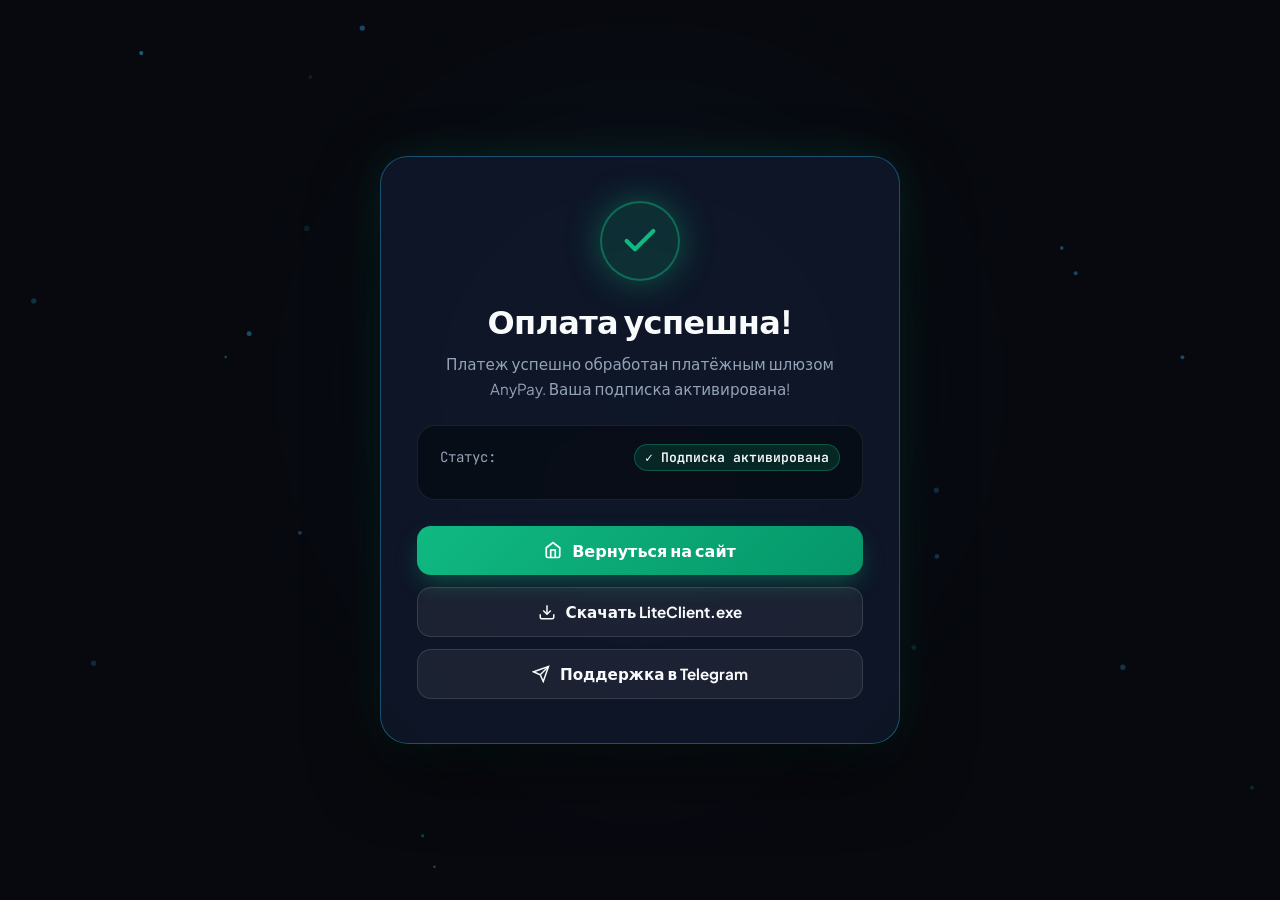
==== commit c1be9d17: "feat: Add test purchase buttons bypassing payment gateway with instant activation" ====
--- a/success.html
+++ b/success.html
@@ -252,6 +252,8 @@
         }
       } catch (e) {}
 
+      const isTest = (params.get('test') === '1') || (cachedOrder && cachedOrder.isTest) || (payId && payId.startsWith('TEST_'));
+
       if (cachedOrder) {
         if (!payId && cachedOrder.payId) payId = cachedOrder.payId;
         if (!amount && cachedOrder.amount) amount = cachedOrder.amount;
@@ -259,13 +261,27 @@
       }
 
       // 3. Render UI values
+      if (isTest) {
+        const badge = document.getElementById('subStatusBadge');
+        if (badge) {
+          badge.textContent = '⚡ Тестовая активация (Обход оплаты)';
+          badge.style.borderColor = '#fbbf24';
+          badge.style.color = '#fbbf24';
+          badge.style.background = 'rgba(245, 158, 11, 0.15)';
+        }
+        const desc = document.getElementById('statusMessage');
+        if (desc) {
+          desc.textContent = 'Тестовая покупка успешно проведена в обход платёжного шлюза! Подписка активирована на сервере.';
+        }
+      }
+
       if (payId) {
         document.getElementById('payIdRow').style.display = 'flex';
-        document.getElementById('payIdVal').textContent = '#' + payId;
+        document.getElementById('payIdVal').textContent = (payId.startsWith('#') ? '' : '#') + payId;
       }
       if (amount) {
         document.getElementById('amountRow').style.display = 'flex';
-        document.getElementById('amountVal').textContent = amount + ' ' + (currency === 'RUB' ? 'руб' : currency);
+        document.getElementById('amountVal').textContent = (isTest ? '0 руб (Тест)' : (amount + ' ' + (currency === 'RUB' ? 'руб' : currency)));
       }
       if (cachedOrder && cachedOrder.plan) {
         document.getElementById('planRow').style.display = 'flex';
--- a/styles.css
+++ b/styles.css
@@ -1395,3 +1395,117 @@
   background: rgba(15, 23, 42, 0.4);
   border: 1px dashed rgba(56, 189, 248, 0.2);
 }
+
+/* Test Purchase Buttons & Bar */
+.test-buy-btn {
+  width: 100%;
+  margin-top: 8px;
+  padding: 7px 10px;
+  font-size: 0.78rem;
+  font-weight: 700;
+  border-radius: 10px;
+  border: 1px dashed rgba(245, 158, 11, 0.45);
+  background: rgba(245, 158, 11, 0.08);
+  color: #fbbf24;
+  cursor: pointer;
+  transition: all 0.2s cubic-bezier(0.16, 1, 0.3, 1);
+  font-family: var(--font-mono);
+  display: inline-flex;
+  align-items: center;
+  justify-content: center;
+  gap: 5px;
+}
+.test-buy-btn:hover {
+  background: rgba(245, 158, 11, 0.25);
+  border-color: #fbbf24;
+  color: #fff;
+  transform: translateY(-2px);
+  box-shadow: 0 4px 15px -3px rgba(245, 158, 11, 0.35);
+}
+.test-buy-btn.lifetime {
+  border-color: rgba(168, 85, 247, 0.45);
+  background: rgba(168, 85, 247, 0.08);
+  color: #c084fc;
+}
+.test-buy-btn.lifetime:hover {
+  background: rgba(168, 85, 247, 0.25);
+  border-color: #c084fc;
+  color: #fff;
+  box-shadow: 0 4px 15px -3px rgba(168, 85, 247, 0.35);
+}
+
+.test-quick-bar {
+  margin-top: 20px;
+  padding: 14px 18px;
+  border-radius: 16px;
+  background: rgba(245, 158, 11, 0.06);
+  border: 1px dashed rgba(245, 158, 11, 0.35);
+  display: flex;
+  align-items: center;
+  justify-content: space-between;
+  flex-wrap: wrap;
+  gap: 12px;
+}
+.test-quick-header {
+  display: flex;
+  align-items: center;
+  gap: 10px;
+  font-size: 0.85rem;
+  color: #e2e8f0;
+  font-weight: 600;
+}
+.test-quick-badge {
+  font-family: var(--font-mono);
+  font-size: 0.72rem;
+  font-weight: 800;
+  padding: 3px 8px;
+  border-radius: 6px;
+  background: rgba(245, 158, 11, 0.2);
+  color: #fbbf24;
+  border: 1px solid rgba(245, 158, 11, 0.4);
+}
+.test-quick-buttons {
+  display: flex;
+  gap: 8px;
+  flex-wrap: wrap;
+}
+.test-quick-btn {
+  padding: 6px 12px;
+  font-size: 0.8rem;
+  font-weight: 700;
+  border-radius: 8px;
+  background: rgba(255, 255, 255, 0.06);
+  border: 1px solid rgba(255, 255, 255, 0.15);
+  color: #f1f5f9;
+  cursor: pointer;
+  font-family: var(--font-mono);
+  transition: all 0.2s ease;
+}
+.test-quick-btn:hover {
+  background: #fbbf24;
+  border-color: #fbbf24;
+  color: #07090e;
+  transform: translateY(-2px);
+  box-shadow: 0 4px 12px -2px rgba(245, 158, 11, 0.4);
+}
+.test-quick-btn.highlight {
+  border-color: rgba(56, 189, 248, 0.4);
+  background: rgba(56, 189, 248, 0.1);
+  color: #38bdf8;
+}
+.test-quick-btn.highlight:hover {
+  background: #38bdf8;
+  color: #07090e;
+  border-color: #38bdf8;
+}
+.test-quick-btn.lifetime {
+  border-color: rgba(168, 85, 247, 0.4);
+  background: rgba(168, 85, 247, 0.1);
+  color: #c084fc;
+}
+.test-quick-btn.lifetime:hover {
+  background: #c084fc;
+  border-color: #c084fc;
+  color: #07090e;
+}
+
